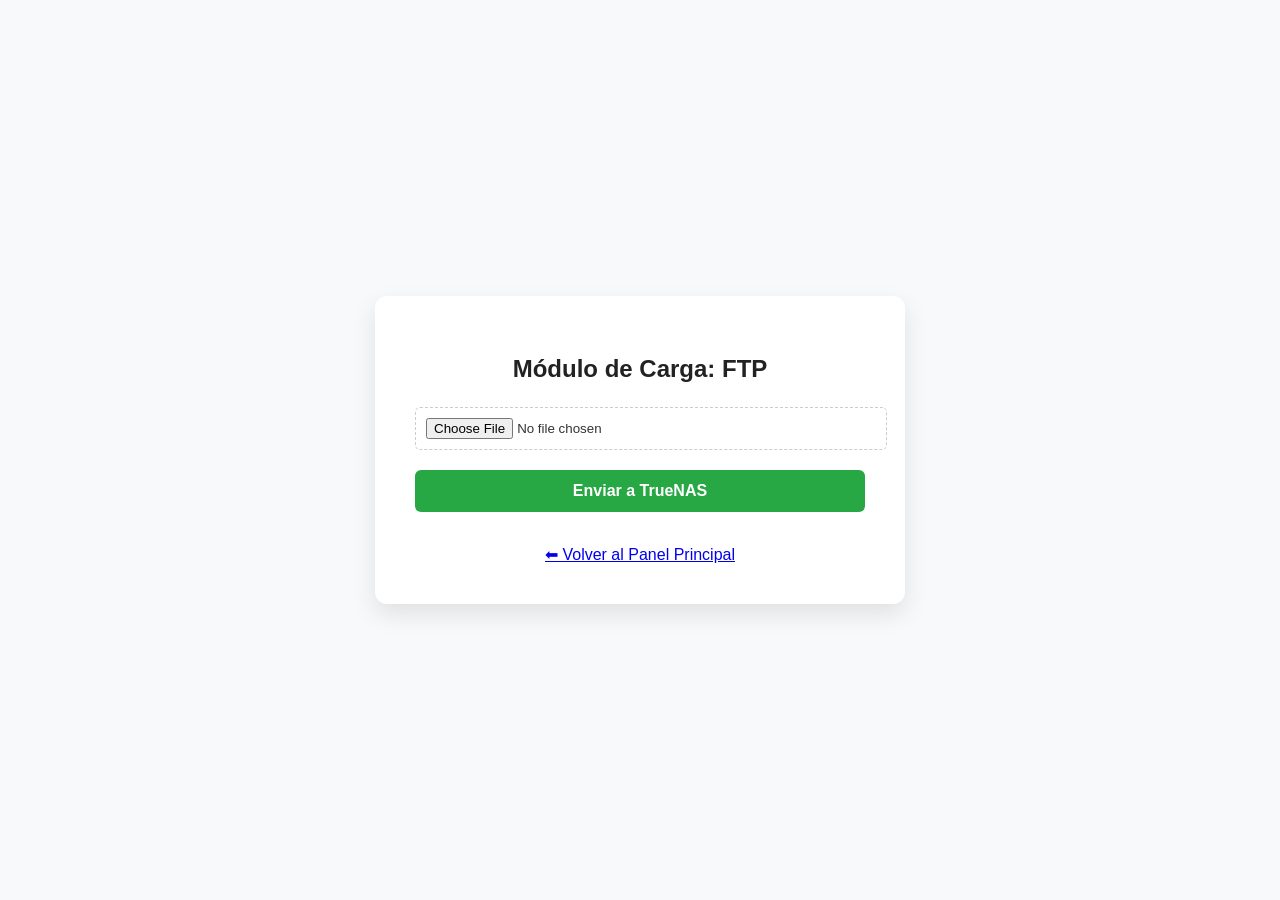
==== ftp/index.html @ 9bee88c8 "Add files and code" ====
<!DOCTYPE html>
<html lang="es">
<head>
    <meta charset="UTF-8">
    <title>Carga FTP</title>
    <link rel="stylesheet" href="../assets/style.css">
</head>
<body>
    <div class="container">
        <h2>Módulo de Carga: FTP</h2>
        
        <input type="file" id="filePicker">
        
        <button onclick="subirArchivo('ftp')" id="btnEnviar">Enviar a TrueNAS</button>
        
        <p id="mensaje"></p>
        <br>
        <a href="../index.html">⬅ Volver al Panel Principal</a>
    </div>

    <script src="../assets/app.js"></script>
</body>
</html>
---- assets/style.css ----
/* assets/style.css */

:root {
    --primary-color: #007bff;
    --success-color: #28a745;
    --error-color: #dc3545;
    --bg-color: #f8f9fa;
    --card-bg: #ffffff;
    --text-color: #333;
}

body {
    font-family: 'Segoe UI', Tahoma, Geneva, Verdana, sans-serif;
    background-color: var(--bg-color);
    color: var(--text-color);
    margin: 0;
    display: flex;
    justify-content: center;
    align-items: center;
    min-height: 100vh;
}

.container {
    background: var(--card-bg);
    padding: 2.5rem;
    border-radius: 12px;
    box-shadow: 0 10px 25px rgba(0,0,0,0.1);
    width: 90%;
    max-width: 450px;
    text-align: center;
}

h1, h2 {
    margin-bottom: 1.5rem;
    color: #222;
}

/* Diseño del Menú Principal (Grid) */
.menu-grid {
    display: grid;
    grid-template-columns: 1fr 1fr;
    gap: 15px;
}

.card {
    display: block;
    padding: 20px;
    background: var(--primary-color);
    color: white;
    text-decoration: none;
    border-radius: 8px;
    font-weight: bold;
    transition: transform 0.2s, background 0.2s;
}

.card:hover {
    background: #0056b3;
    transform: translateY(-3px);
}

/* Inputs y Botones */
input[type="file"] {
    display: block;
    width: 100%;
    margin: 20px 0;
    padding: 10px;
    border: 1px dashed #ccc;
    border-radius: 5px;
}

button {
    width: 100%;
    padding: 12px;
    background-color: var(--success-color);
    color: white;
    border: none;
    border-radius: 6px;
    font-size: 1rem;
    cursor: pointer;
    font-weight: 600;
}

button:hover {
    background-color: #218838;
}

button:disabled {
    background-color: #6c757d;
    cursor: not-allowed;
}

#mensaje {
    margin-top: 15px;
    font-size: 0.9rem;
}

a.back-link {
    display: inline-block;
    margin-top: 20px;
    color: #666;
    text-decoration: none;
    font-size: 0.85rem;
}

a.back-link:hover {
    text-decoration: underline;
}
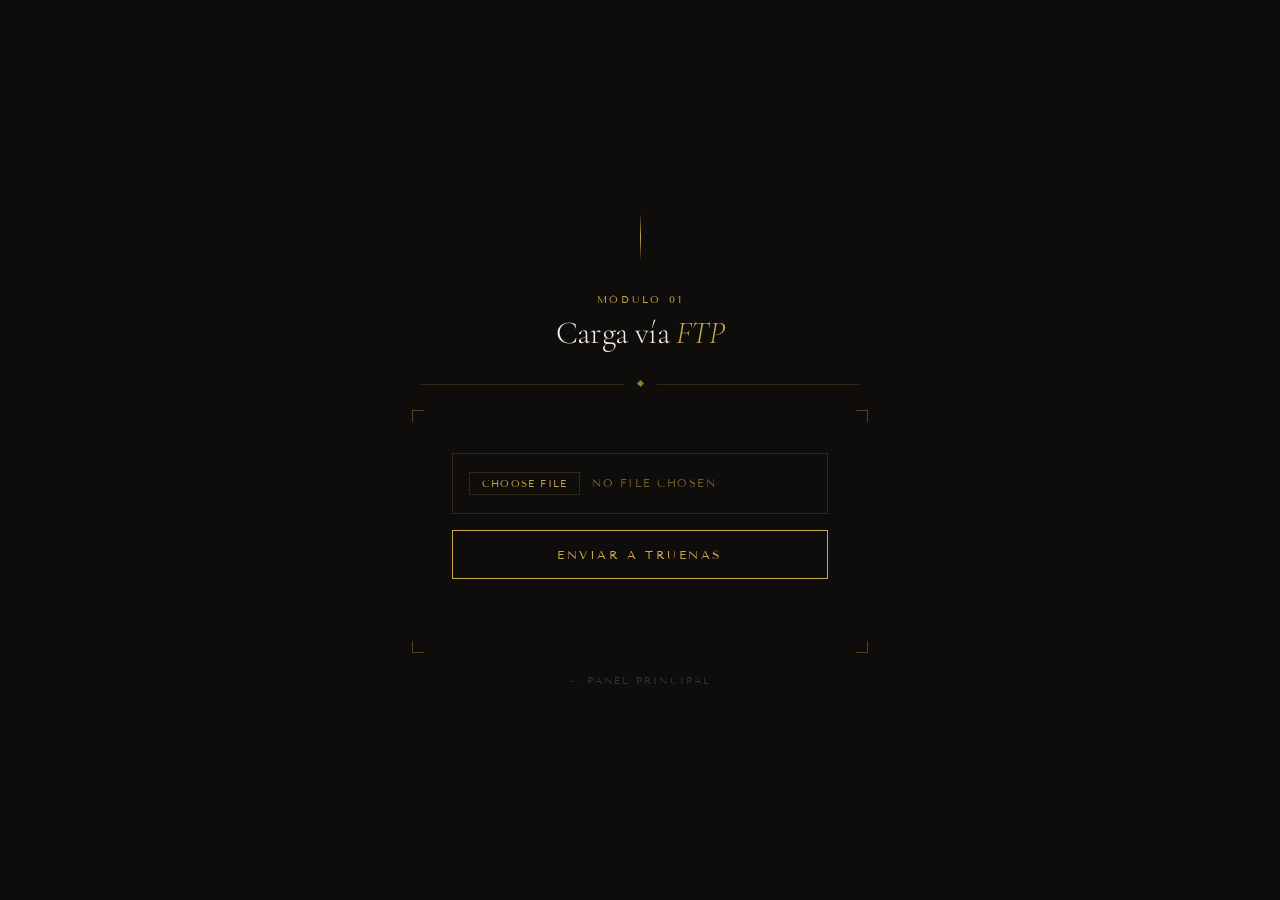
==== commit e78607dd: "Add Style" ====
--- a/ftp/index.html
+++ b/ftp/index.html
@@ -1,23 +1,35 @@
 <!DOCTYPE html>
 <html lang="es">
 <head>
-    <meta charset="UTF-8">
-    <title>Carga FTP</title>
-    <link rel="stylesheet" href="../assets/style.css">
+<meta charset="UTF-8">
+<meta name="viewport" content="width=device-width, initial-scale=1.0">
+<title>TrueNAS — FTP</title>
+<link rel="stylesheet" href="../assets/style.css">
+<link rel="icon" type="image/png" href="../assets/favicon.png">
 </head>
 <body>
-    <div class="container">
-        <h2>Módulo de Carga: FTP</h2>
-        
-        <input type="file" id="filePicker">
-        
-        <button onclick="subirArchivo('ftp')" id="btnEnviar">Enviar a TrueNAS</button>
-        
-        <p id="mensaje"></p>
-        <br>
-        <a href="../index.html">⬅ Volver al Panel Principal</a>
-    </div>
+<div class="container">
 
-    <script src="../assets/app.js"></script>
+  <p class="eyebrow">Módulo 01</p>
+  <h2>Carga vía <em>FTP</em></h2>
+
+  <div class="divider">
+    <span></span><span class="diamond"></span><span></span>
+  </div>
+
+  <div class="inner-box">
+    <div class="corner-tr"></div>
+    <div class="corner-bl"></div>
+
+    <input type="file" id="filePicker">
+    <button id="btnEnviar" onclick="subirArchivo('ftp')">
+      <span>Enviar a TrueNAS</span>
+    </button>
+    <p id="mensaje"></p>
+  </div>
+
+  <a href="../index.html" class="back-link">← Panel principal</a>
+</div>
+<script src="../assets/app.js"></script>
 </body>
-</html>+</html>
--- a/assets/style.css
+++ b/assets/style.css
@@ -1,107 +1,294 @@
-/* assets/style.css */
+@import url('https://fonts.googleapis.com/css2?family=Cormorant+Garamond:ital,wght@0,300;0,400;1,300;1,400&family=Tenor+Sans&display=swap');
 
 :root {
-    --primary-color: #007bff;
-    --success-color: #28a745;
-    --error-color: #dc3545;
-    --bg-color: #f8f9fa;
-    --card-bg: #ffffff;
-    --text-color: #333;
-}
+  --gold:        #c9a84c;
+  --gold-dim:    rgba(201,168,76,0.18);
+  --gold-hover:  rgba(201,168,76,0.45);
+  --gold-fill:   rgba(201,168,76,0.06);
+  --gold-muted:  rgba(201,168,76,0.55);
+  --bg:          #0e0d0b;
+  --surface:     rgba(201,168,76,0.03);
+  --text:        #f2ede6;
+  --text-muted:  rgba(242,237,230,0.35);
+  --text-faint:  rgba(242,237,230,0.18);
+  --green:       #7aaa6a;
+  --red:         #b87070;
+  --font-serif:  'Cormorant Garamond', serif;
+  --font-sans:   'Tenor Sans', sans-serif;
+}
+
+*, *::before, *::after { box-sizing: border-box; margin: 0; padding: 0; }
 
 body {
-    font-family: 'Segoe UI', Tahoma, Geneva, Verdana, sans-serif;
-    background-color: var(--bg-color);
-    color: var(--text-color);
-    margin: 0;
-    display: flex;
-    justify-content: center;
-    align-items: center;
-    min-height: 100vh;
+  font-family: var(--font-sans);
+  background: var(--bg);
+  color: var(--text);
+  min-height: 100vh;
+  display: flex;
+  justify-content: center;
+  align-items: center;
+  padding: 3rem 1.5rem;
 }
 
 .container {
-    background: var(--card-bg);
-    padding: 2.5rem;
-    border-radius: 12px;
-    box-shadow: 0 10px 25px rgba(0,0,0,0.1);
-    width: 90%;
-    max-width: 450px;
-    text-align: center;
-}
-
+  width: 100%;
+  max-width: 440px;
+  text-align: center;
+  animation: fadeIn 0.65s ease both;
+}
+
+.container::before {
+  content: '';
+  display: block;
+  width: 1px;
+  height: 48px;
+  background: linear-gradient(to bottom, transparent, var(--gold), transparent);
+  margin: 0 auto 2rem;
+}
+
+/* ── Eyebrow ── */
+.eyebrow {
+  font-family: var(--font-sans);
+  font-size: 0.62rem;
+  letter-spacing: 0.28em;
+  text-transform: uppercase;
+  color: var(--gold);
+  margin-bottom: 0.6rem;
+}
+
+/* ── Headings ── */
 h1, h2 {
-    margin-bottom: 1.5rem;
-    color: #222;
-}
-
-/* Diseño del Menú Principal (Grid) */
+  font-family: var(--font-serif);
+  font-weight: 300;
+  color: var(--text);
+  line-height: 1.05;
+  letter-spacing: -0.01em;
+}
+h1    { font-size: 2.6rem; margin-bottom: 0.3rem; }
+h2    { font-size: 2rem;   margin-bottom: 0.3rem; }
+h1 em, h2 em { font-style: italic; color: var(--gold); }
+
+/* ── Divider ── */
+.divider {
+  display: flex;
+  align-items: center;
+  gap: 14px;
+  margin: 2rem 0;
+}
+.divider span:not(.diamond) {
+  flex: 1;
+  height: 0.5px;
+  background: var(--gold-dim);
+}
+.diamond {
+  width: 5px;
+  height: 5px;
+  background: var(--gold);
+  transform: rotate(45deg);
+  opacity: 0.7;
+}
+
+/* ── Inner box ── */
+.inner-box {
+  padding: 2.2rem 2rem;
+  position: relative;
+}
+.inner-box::before {
+  content: '';
+  position: absolute;
+  top: -8px; left: -8px;
+  width: 12px; height: 12px;
+  border: 0.5px solid rgba(201,168,76,0.35);
+  border-right: none; border-bottom: none;
+}
+.inner-box::after {
+  content: '';
+  position: absolute;
+  bottom: -8px; right: -8px;
+  width: 12px; height: 12px;
+  border: 0.5px solid rgba(201,168,76,0.35);
+  border-left: none; border-top: none;
+}
+.corner-tr {
+  position: absolute;
+  top: -8px; right: -8px;
+  width: 12px; height: 12px;
+  border: 0.5px solid rgba(201,168,76,0.35);
+  border-left: none; border-bottom: none;
+}
+.corner-bl {
+  position: absolute;
+  bottom: -8px; left: -8px;
+  width: 12px; height: 12px;
+  border: 0.5px solid rgba(201,168,76,0.35);
+  border-right: none; border-top: none;
+}
+
+/* ── Menu grid ── */
 .menu-grid {
-    display: grid;
-    grid-template-columns: 1fr 1fr;
-    gap: 15px;
+  display: grid;
+  grid-template-columns: 1fr 1fr;
+  gap: 10px;
+  margin-bottom: 1.8rem;
 }
 
 .card {
-    display: block;
-    padding: 20px;
-    background: var(--primary-color);
-    color: white;
-    text-decoration: none;
-    border-radius: 8px;
-    font-weight: bold;
-    transition: transform 0.2s, background 0.2s;
-}
-
-.card:hover {
-    background: #0056b3;
-    transform: translateY(-3px);
-}
-
-/* Inputs y Botones */
+  display: flex;
+  flex-direction: column;
+  align-items: center;
+  gap: 6px;
+  padding: 1.5rem 1rem;
+  border: 0.5px solid var(--gold-dim);
+  background: var(--surface);
+  text-decoration: none;
+  position: relative;
+  transition: border-color 0.3s, background 0.3s;
+}
+.card::after {
+  content: '';
+  position: absolute;
+  bottom: 0; left: 20%; right: 20%;
+  height: 0.5px;
+  background: var(--gold);
+  transform: scaleX(0);
+  transform-origin: center;
+  transition: transform 0.3s;
+}
+.card:hover { border-color: var(--gold-hover); background: var(--gold-fill); }
+.card:hover::after { transform: scaleX(1); }
+
+.card-number {
+  font-family: var(--font-sans);
+  font-size: 0.6rem;
+  letter-spacing: 0.18em;
+  text-transform: uppercase;
+  color: var(--gold);
+}
+.card-name {
+  font-family: var(--font-serif);
+  font-weight: 300;
+  font-size: 1.2rem;
+  color: var(--text);
+  letter-spacing: 0.04em;
+}
+
+/* ── Autores (solo index) ── */
+.autores {
+  font-size: 0.65rem;
+  letter-spacing: 0.14em;
+  text-transform: uppercase;
+  color: var(--text-faint);
+  margin-top: 0.5rem;
+}
+
+/* ── File input ── */
 input[type="file"] {
-    display: block;
-    width: 100%;
-    margin: 20px 0;
-    padding: 10px;
-    border: 1px dashed #ccc;
-    border-radius: 5px;
-}
-
+  display: block;
+  width: 100%;
+  border: 0.5px solid var(--gold-dim);
+  background: transparent;
+  padding: 1.1rem 1rem;
+  margin-bottom: 1rem;
+  cursor: pointer;
+  font-family: var(--font-sans);
+  font-size: 0.68rem;
+  letter-spacing: 0.14em;
+  text-transform: uppercase;
+  color: var(--gold-muted);
+  transition: border-color 0.3s, color 0.3s;
+}
+input[type="file"]:hover,
+input[type="file"]:focus { border-color: var(--gold-hover); color: var(--gold); outline: none; }
+
+input[type="file"]::file-selector-button {
+  background: transparent;
+  border: 0.5px solid var(--gold-dim);
+  color: var(--gold);
+  padding: 4px 12px;
+  font-family: var(--font-sans);
+  font-size: 0.62rem;
+  letter-spacing: 0.12em;
+  text-transform: uppercase;
+  cursor: pointer;
+  margin-right: 12px;
+  transition: background 0.25s, color 0.25s;
+}
+input[type="file"]::file-selector-button:hover {
+  background: var(--gold);
+  color: var(--bg);
+}
+
+/* ── Botón principal ── */
 button {
-    width: 100%;
-    padding: 12px;
-    background-color: var(--success-color);
-    color: white;
-    border: none;
-    border-radius: 6px;
-    font-size: 1rem;
-    cursor: pointer;
-    font-weight: 600;
-}
-
-button:hover {
-    background-color: #218838;
-}
-
+  width: 100%;
+  padding: 1rem;
+  background: transparent;
+  border: 0.5px solid var(--gold);
+  color: var(--gold);
+  font-family: var(--font-sans);
+  font-size: 0.72rem;
+  letter-spacing: 0.22em;
+  text-transform: uppercase;
+  cursor: pointer;
+  position: relative;
+  overflow: hidden;
+  transition: color 0.35s;
+}
+button::before {
+  content: '';
+  position: absolute;
+  inset: 0;
+  background: var(--gold);
+  transform: scaleX(0);
+  transform-origin: left;
+  transition: transform 0.35s cubic-bezier(0.4,0,0.2,1);
+}
+button:hover::before { transform: scaleX(1); }
+button:hover { color: var(--bg); }
 button:disabled {
-    background-color: #6c757d;
-    cursor: not-allowed;
-}
-
+  border-color: var(--gold-dim);
+  color: rgba(201,168,76,0.25);
+  cursor: not-allowed;
+}
+button:disabled::before { display: none; }
+
+/* ── Mensaje de estado ── */
 #mensaje {
-    margin-top: 15px;
-    font-size: 0.9rem;
-}
-
+  margin-top: 1rem;
+  font-size: 0.68rem;
+  font-family: var(--font-sans);
+  letter-spacing: 0.1em;
+  text-transform: uppercase;
+  color: var(--text-muted);
+  min-height: 1.4em;
+  transition: color 0.3s;
+}
+#mensaje.success { color: var(--green); }
+#mensaje.error   { color: var(--red);   }
+
+/* ── Back link ── */
 a.back-link {
-    display: inline-block;
-    margin-top: 20px;
-    color: #666;
-    text-decoration: none;
-    font-size: 0.85rem;
-}
-
-a.back-link:hover {
-    text-decoration: underline;
-}+  display: block;
+  margin-top: 1.8rem;
+  font-family: var(--font-sans);
+  font-size: 0.62rem;
+  letter-spacing: 0.2em;
+  text-transform: uppercase;
+  color: var(--text-faint);
+  text-decoration: none;
+  transition: color 0.3s;
+}
+a.back-link:hover { color: var(--text-muted); }
+
+/* ── Animación ── */
+@keyframes fadeIn {
+  from { opacity: 0; transform: translateY(18px); }
+  to   { opacity: 1; transform: translateY(0); }
+}
+
+/* ── Responsive ── */
+@media (max-width: 380px) {
+  h1 { font-size: 2rem; }
+  .menu-grid { grid-template-columns: 1fr; }
+  .inner-box { padding: 1.6rem 1rem; }
+}
